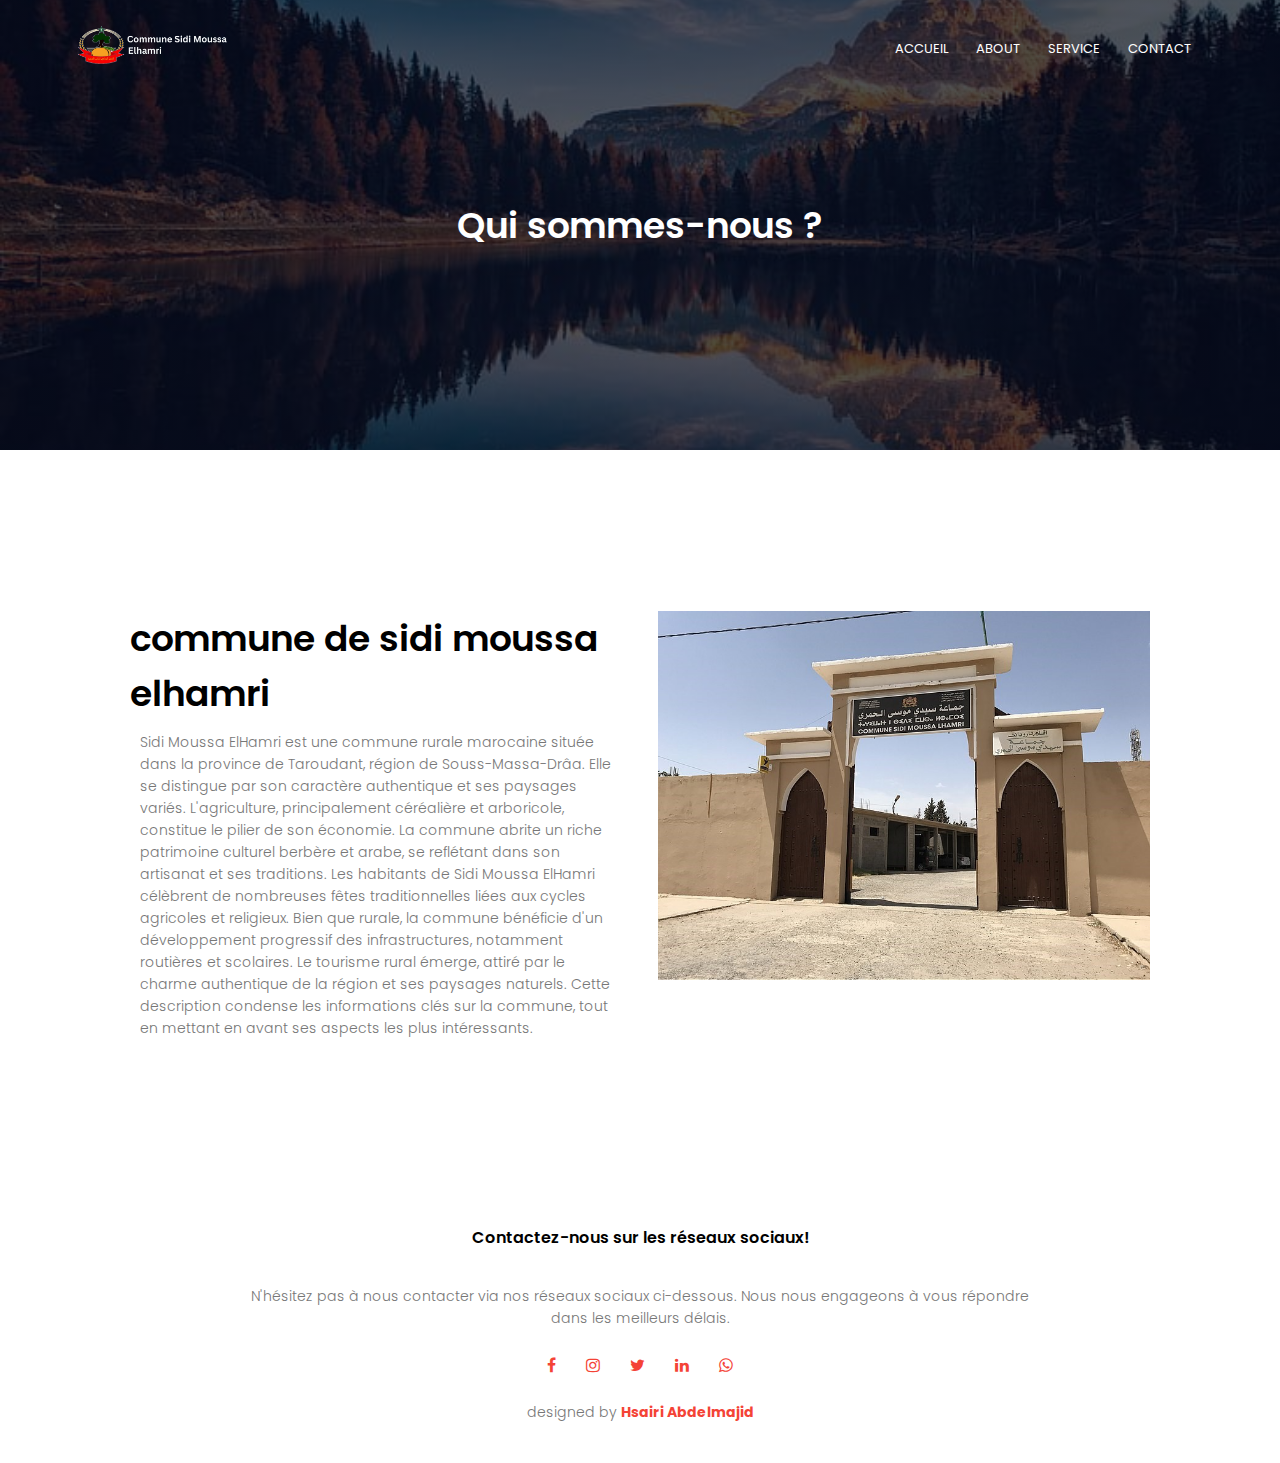
==== about.html @ 17ad7bbf "Add files via upload" ====
<!DOCTYPE html>
<html lang="en">
<head>
    <meta charset="UTF-8">
    <meta name="viewport" content="width=device-width, initial-scale=1.0">
    <title>Commune Sidi Moussa Elhamri</title>
    <link rel="stylesheet" href="style.css">
    <link rel="preconnect" href="https://fonts.googleapis.com">

<link rel="preconnect" href="https://fonts.gstatic.com" crossorigin>

<link href="https://fonts.googleapis.com/css2?family=Poppins:ital,wght@0,100;0,200;0,300;0,400;0,500;0,600;0,700;0,800;0,900;1,100;1,200;1,300;1,400;1,500;1,600;1,700;1,800;1,900&display=swap" rel="stylesheet">
<link rel="stylesheet" href="https://stackpath.bootstrapcdn.com/font-awesome/4.7.0/css/font-awesome.min.css">
</head>
<body>

   <!-------1er section ------>

    <section class="sub-header">
        <nav>
            <a href="index.html"><img src="images/logo.png"></a>
            <div class="navbar" id="nav-bar">
                <i class="fa fa-times" onclick="hideMenu()"></i>
                <ul>
                    <li><a href="index.html">ACCUEIL</a></li>
                    <li><a href="">ABOUT</a></li>
                    <li><a href="">SERVICE</a></li>
                    <li><a href="contact.html">CONTACT</a></li>
                </ul>
            </div>
            <i class="fa fa-bars" onclick="showMenu()"></i>
        </nav>

      <h1>Qui sommes-nous ?</h1>
    </section>
    
    <!-----2eme section----->
    
    <section class="content-about">
        <div class="row">
            <div class="content-col">
                 <h1>commune de sidi moussa <br> elhamri</h1>
                 <p>Sidi Moussa ElHamri est une commune rurale marocaine située dans la province de Taroudant,
                     région de Souss-Massa-Drâa. Elle se distingue par son caractère authentique et ses paysages variés. 
                     L'agriculture, principalement céréalière et arboricole, constitue le pilier de son économie. 
                     La commune abrite un riche patrimoine culturel berbère et arabe, se reflétant dans son artisanat 
                     et ses traditions. Les habitants de Sidi Moussa ElHamri célèbrent de nombreuses fêtes traditionnelles
                      liées aux cycles agricoles et religieux. Bien que rurale, la commune bénéficie d'un développement 
                      progressif des infrastructures, notamment routières et scolaires. Le tourisme rural émerge, attiré 
                      par le charme authentique de la région et ses paysages naturels.

                    Cette description condense les informations clés sur la commune, tout en mettant en avant ses aspects les plus intéressants.
                 </p>
                 <a href="" class="btn-1">explore now</a>
            </div>
            <div class="content-col">
                <img src="images/about.jpg">
            </div>
        </div>
    </section>
    
     <!-----3eme section----->

     <section class="footer">
           <h4>Contactez-nous sur les réseaux sociaux!</h4>
           <p>N'hésitez pas à nous contacter via nos réseaux sociaux ci-dessous.
             Nous nous engageons à vous répondre <br> dans les meilleurs délais.</p>
            <div class="icons">
                <i class="fa fa-facebook"></i>
                <i class="fa fa-instagram"></i>
                <i class="fa fa-twitter"></i>
                <i class="fa fa-linkedin"></i>
                <i class="fa fa-whatsapp"></i>
            </div>
            <p>designed by <span id="style">Hsairi Abdelmajid</span></p>
     </section>


   <script>

      var navBar = document.getElementById("nav-bar");

        function showMenu(){
            navBar.style.right = "0";
        }
        function hideMenu(){
            navBar.style.right = "-200px";
        }

   </script>
</body>
</html>
---- style.css ----
*{
    padding: 0;
    margin: 0;
    font-family: "Poppins", sans-serif;
}
.header{
    min-height: 100vh;
    width: 100%;
    background-image: linear-gradient(rgba(4,9,30,0.7),rgba(4,9,30,0.7)) , url(images/banner.jpeg);
    background-size: cover;
    background-position: center;
    position: relative;
}
nav{
    display: flex;
    padding: 2% 6%;
    justify-content: space-between;
    align-items: center;
}
nav img{
    width: 150px;
}
.navbar{
    flex: 1;
    text-align: right;
}
.navbar ul li{
    list-style: none;
    display: inline-block;
    padding: 8px 12px;
    position: relative;
}
.navbar ul li a{
    color: #fff;
    text-decoration: none;
    font-size: 13px;
}
.navbar ul li::after{
    content: '';
    width: 0%;
    height: 2px;
    background: #f44336;
    display: block;
    margin: auto;
    transition: 0.5s;
}
.navbar ul li:hover::after{
    width: 100%;
}
.text-div{
    width: 90%;
    color: #fff;
    position: absolute;
    top: 50%;
    left: 50%;
    transform: translate(-50%,-50%);
    text-align: center;
}
.text-div h1{
    font-size: 62px;
    color: #fff;
}
.text-div p{
    margin: 10px 0 40px;
    font-size: 14px;
    color: #fff;
}
.btn-1{
    display: inline-block;
    text-decoration: none;
    color: #fff;
    border: 1px solid #fff;
    padding: 12px 34px;
    font-size: 13px;
    background: transparent;
    position: relative;
    cursor: pointer;
}
.btn-1:hover{
    border: 1px solid #f44336;
    background: #f44336;
    transition: 1s;
}

nav .fa{
    display: none;
}

@media(max-width: 700px){
    .text-div h1{
        font-size: 20px;
    }
    .navbar ul li{
        display: block;
    }
    .navbar{
        position: fixed;
        background: #f44336;
        height: 100vh;
        width: 200px;
        top: 0;
        right: -200px;
        text-align: left;
        z-index: 2;
        transition: 1s;
    }
    nav .fa{
        display: block;
        color: #fff;
        margin: 10px;
        font-size: 22px;
        cursor: pointer;
    }
    .navbar ul{
        padding: 30px;
    }
}





.about{
    width: 80%;
    margin: auto;
    text-align: center;
    padding-top: 100px;
}
h1{
    font-size: 36px;
    font-weight: 600;
}
p{
    color: #777;
    font-size: 14px;
    font-weight: 300;
    line-height: 22px;
    padding: 10px;
}

.about-box{
    margin-top: 5%;
    flex-basis: 31%;
    background: #f7cece;
    border-radius: 10px;
    margin-bottom: 5%;
    padding: 20px 12px;
    box-sizing: border-box;
    transition: 0.5s;
}
h3{
    text-align: center;
    font-weight: 600;
    margin: 10px;
}
.about-box:hover{
    box-shadow: 0 0 20px 0px rgba(0, 0, 0,0.2);
}

/*-----3eme section----*/
.row{
    margin-top: 5%;
    display: flex;
    flex-wrap: wrap;
    justify-content: space-between;
}
.bureaux{
    width: 80%;
    margin: auto;
    text-align: center;
    padding-top: 100px;
}
.bureaux-col{
    flex-basis: 31%;
    border-radius: 10px;
    margin-bottom: 10%;
    text-align: left;
}
.bureaux-col img{
    width: 100%;
    border-radius: 10px;
}
.bureaux-col p{
    padding: 0;
}
.bureaux-col h3{
    margin-top: 16px;
    margin-bottom: 15px;
    text-align: left;
}
@media(max-width: 700px){
    .row{
        flex-direction: column;
    }
}

/*-----4eme section-------*/

.contact{
    margin: 100px auto;
    width: 80%;
    background-image: linear-gradient(rgba(0,0,0,0.7),rgba(0,0,0,0.7)),url(images/banner2.jpg);
    background-position: center;
    background-size: cover;
    border-radius: 10px;
    text-align: center;
    padding: 100px 0;
    display: flex;
    justify-content: space-around;
}
.contact h1{
    color: #fff;
    margin-bottom: 40px;
    padding: 0;
}
@media(max-width: 700px){
    .contact h1{
        font-size: 24px;
    }
}
.para{
    color: #fff;
    font-size: 40px;
    font-weight: 900;
}
.para-1{
    color: #fff;
    font-size: 25px;
}
@media(max-width: 700px){
    .contact{
        flex-direction: column;
    }
    .block-1{
        margin-bottom: 20px;
    }
}
/*-----5eme section-------*/

.footer{
    width: 100%;
    text-align: center;
    padding: 30px 0;
}
.footer h4{
    margin-bottom: 25px;
    margin-top: 20px;
    font-weight: 600;
}
.icons .fa{
    color: #f44336;
    margin: 0 13px;
    cursor: pointer;
    padding: 18px 0;
}
#style{
    color: #f44336;
    font-weight: bold;
}

/*-----about page-----*/

.sub-header{
    height: 50vh;
    width: 100%;
    background-image: linear-gradient(rgba(4,9,30,0.7),rgba(4,9,30,0.7)),url(images/background.jpeg);
    background-position: center;
    background-size: cover;
    text-align: center;
    color: #fff;
}
.sub-header h1{
    margin-top: 100px;
}
.row{
    margin-top: 5%;
    display: flex;
}
.content-about{
    width: 80%;
    margin: auto;
    padding-top: 80px;
    padding-bottom: 50px;
}
.content-col{
    flex-basis: 48%;
    padding: 30px 2px;
}
.content-col img{
    width: 100%;
}
.content-col h1{
    padding-top: 0;
}
.about-col p{
    padding: 15px 0 25px;
}

/*----contact page----*/

.location{
    width: 80%;
    margin: auto;
    padding: 50px 0;
}
.location iframe{
    width: 100%;
}
.contactez-nous{
    width: 80%;
    margin: auto;
}
.contact-col{
    flex-basis: 48%;
    margin-bottom: 30px;
}
.contact-col div{
    display: flex;
    align-items: center;
    margin-bottom: 40px;
}
.contact-col div .fa{
    font-size: 28px;
    color: #f44336;
    margin: 10px;
    margin-right: 30px;
}
.contact-col div p{
    padding: 0;
}
.contact-col div h5{
    font-size: 20px;
    margin-bottom: 5px;
    color: #555;
    font-weight: 400;
}
.btn{
    border: 1px solid #f44336;
    color: #f44336;
}
.btn:hover{
    color: #fff;
}
.contact-col input, .contact-col textarea{
    width: 100%;
    padding: 15px;
    margin-bottom: 17px;
    outline: none;
    border: 1px solid #ccc;
    box-sizing: border-box;
}
/*------bureau1-------*/

.bureau-1{
    width: 80%;
    margin: auto;
    padding-bottom: 50px;
    
}
.bureau-1 h1{
    padding-top: 80px;
    padding-bottom: 50px;
    text-align: center;
}
.title{
    color: #555;
    font-weight: bold;
}
.sous-title{
    color: #f44336;
    font-weight: bold;
}
html{
    scroll-behavior: smooth;
}
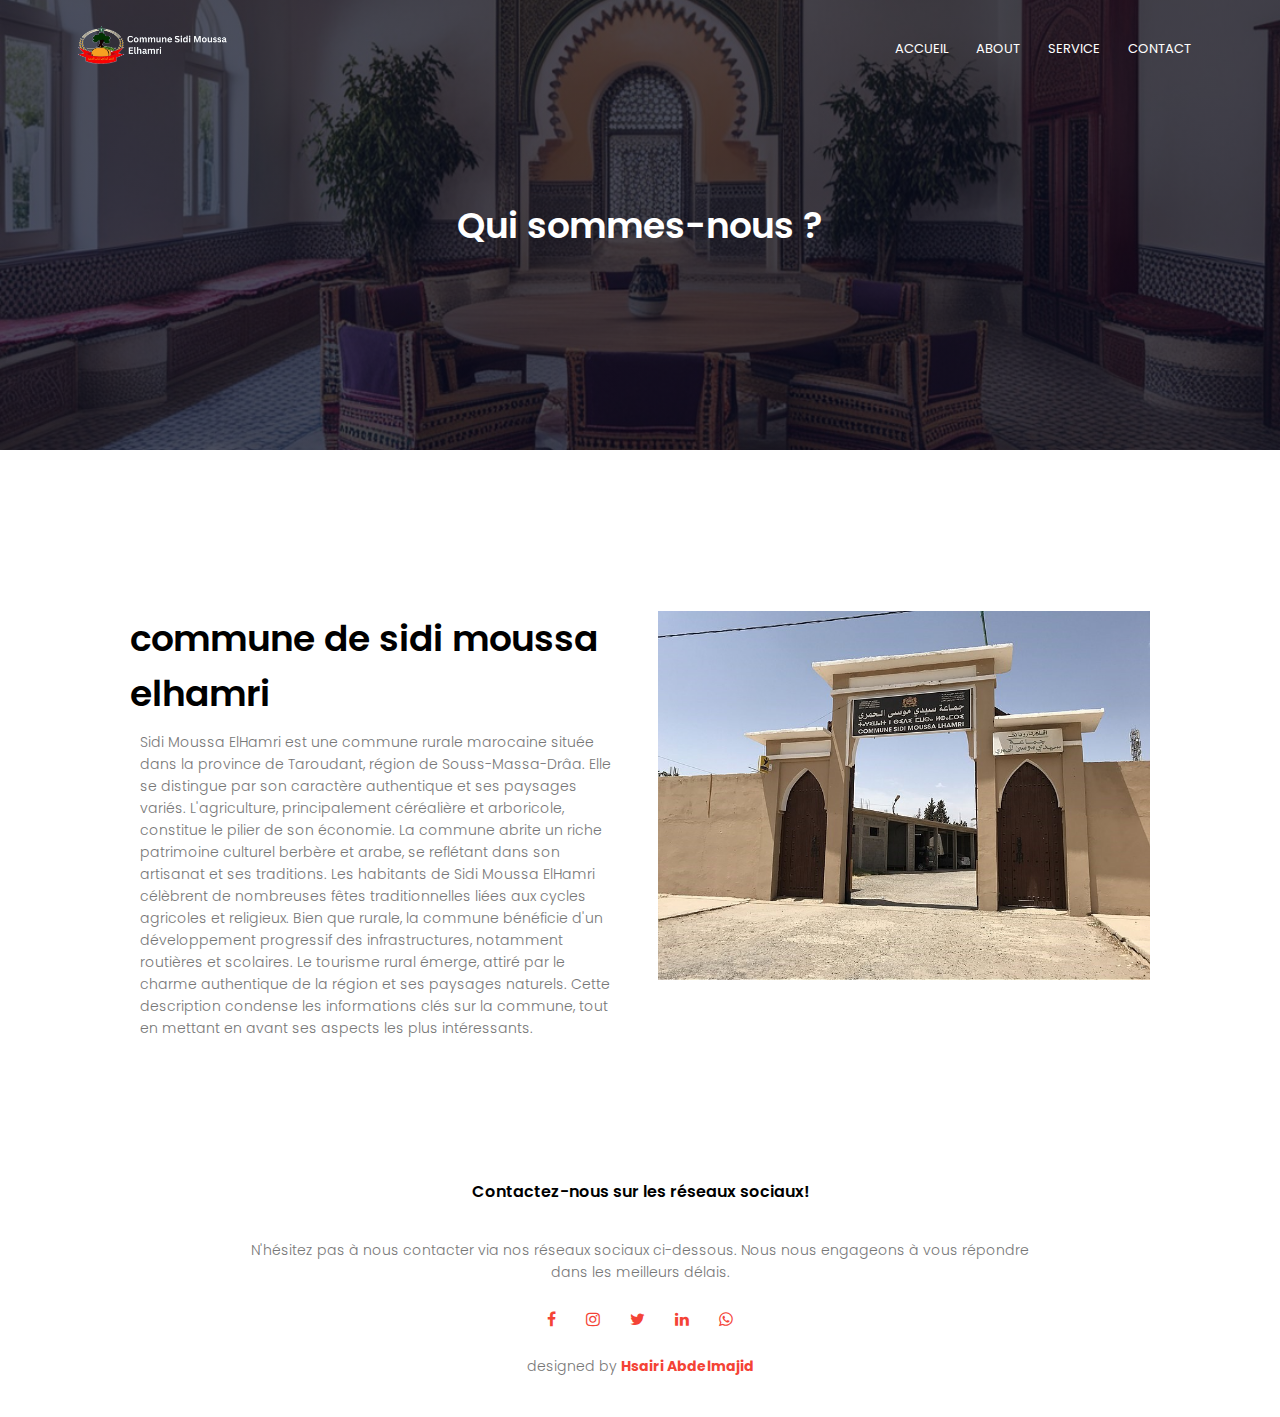
==== commit b7fc3ab9: "Add files via upload" ====
--- a/about.html
+++ b/about.html
@@ -23,8 +23,8 @@
                 <i class="fa fa-times" onclick="hideMenu()"></i>
                 <ul>
                     <li><a href="index.html">ACCUEIL</a></li>
-                    <li><a href="">ABOUT</a></li>
-                    <li><a href="">SERVICE</a></li>
+                    <li><a href="about.html">ABOUT</a></li>
+                    <li><a href="service.html">SERVICE</a></li>
                     <li><a href="contact.html">CONTACT</a></li>
                 </ul>
             </div>
@@ -51,7 +51,6 @@
 
                     Cette description condense les informations clés sur la commune, tout en mettant en avant ses aspects les plus intéressants.
                  </p>
-                 <a href="" class="btn-1">explore now</a>
             </div>
             <div class="content-col">
                 <img src="images/about.jpg">
--- a/style.css
+++ b/style.css
@@ -6,7 +6,7 @@
 .header{
     min-height: 100vh;
     width: 100%;
-    background-image: linear-gradient(rgba(4,9,30,0.7),rgba(4,9,30,0.7)) , url(images/banner.jpeg);
+    background-image: linear-gradient(rgba(4,9,30,0.7),rgba(4,9,30,0.7)) , url(images/banner.jpg);
     background-size: cover;
     background-position: center;
     position: relative;
@@ -85,7 +85,6 @@
 nav .fa{
     display: none;
 }
-
 @media(max-width: 700px){
     .text-div h1{
         font-size: 20px;
@@ -95,7 +94,7 @@
     }
     .navbar{
         position: fixed;
-        background: #f44336;
+        background: #0c0c49fa;
         height: 100vh;
         width: 200px;
         top: 0;
@@ -114,6 +113,13 @@
     .navbar ul{
         padding: 30px;
     }
+    .btn-1{
+        border: 1px solid #f44336;
+        background: #f44336;
+        transition: 1s;
+        color: #fff;
+    }
+    
 }
 
 
@@ -175,6 +181,11 @@
     border-radius: 10px;
     margin-bottom: 10%;
     text-align: left;
+    transition: .7s;
+    padding: 10px;
+}
+.bureaux-col:hover{
+    box-shadow: 0 0 20px 10px rgba(0, 0, 0,0.2);
 }
 .bureaux-col img{
     width: 100%;
@@ -188,25 +199,49 @@
     margin-bottom: 15px;
     text-align: left;
 }
+.img-container img{
+       width: 100%;
+       height: 100%;
+
+}
+.img-container{
+    height: 350px;
+    width: auto;
+}
 @media(max-width: 700px){
     .row{
         flex-direction: column;
     }
-}
+    .img-container{
+        height: 250px;
+        width: auto;
+    }
+}
+
 
 /*-----4eme section-------*/
 
 .contact{
+    display: flex;
+    justify-content: center;
+    align-items: center;
+    flex-direction: column;
     margin: 100px auto;
     width: 80%;
+}
+.blocks{
+    width: 100%;
     background-image: linear-gradient(rgba(0,0,0,0.7),rgba(0,0,0,0.7)),url(images/banner2.jpg);
     background-position: center;
     background-size: cover;
     border-radius: 10px;
     text-align: center;
-    padding: 100px 0;
+    padding: 70px 0;
     display: flex;
     justify-content: space-around;
+}
+.paragraph{
+    color: #fff;
 }
 .contact h1{
     color: #fff;
@@ -214,9 +249,17 @@
     padding: 0;
 }
 @media(max-width: 700px){
-    .contact h1{
+    .blocks h1{
         font-size: 24px;
     }
+    .blocks{
+        flex-direction: column;
+        background-image: linear-gradient(rgba(0,0,0,0.7),rgba(0,0,0,0.7)),url(images/banner3.jpg);
+    }
+    .block-1{
+        margin-bottom: 20px;
+    }
+
 }
 .para{
     color: #fff;
@@ -227,14 +270,7 @@
     color: #fff;
     font-size: 25px;
 }
-@media(max-width: 700px){
-    .contact{
-        flex-direction: column;
-    }
-    .block-1{
-        margin-bottom: 20px;
-    }
-}
+
 /*-----5eme section-------*/
 
 .footer{
@@ -263,7 +299,7 @@
 .sub-header{
     height: 50vh;
     width: 100%;
-    background-image: linear-gradient(rgba(4,9,30,0.7),rgba(4,9,30,0.7)),url(images/background.jpeg);
+    background-image: linear-gradient(rgba(4,9,30,0.7),rgba(4,9,30,0.7)),url(images/background1.jpg);
     background-position: center;
     background-size: cover;
     text-align: center;
@@ -294,6 +330,12 @@
 }
 .about-col p{
     padding: 15px 0 25px;
+}
+@media(max-width: 700px){
+    .sub-header h1{
+        font-size: 25px;
+        margin-top: 150px;
+    }
 }
 
 /*----contact page----*/
@@ -349,6 +391,20 @@
     border: 1px solid #ccc;
     box-sizing: border-box;
 }
+@media(max-width: 700px){
+    .contact-col div h5{
+         font-size: 13px;
+    }
+    .contact-col div p{
+        font-size: 10px;
+    }
+    .contact-col div .fa{
+        font-size: 25px;
+    }
+    .btn{
+        color: #fff;
+    }
+}
 /*------bureau1-------*/
 
 .bureau-1{
@@ -373,3 +429,10 @@
 html{
     scroll-behavior: smooth;
 }
+p{
+    color: #777;
+    font-size: 14px;
+    font-weight: 300;
+    line-height: 22px;
+    padding: 10px;
+}
